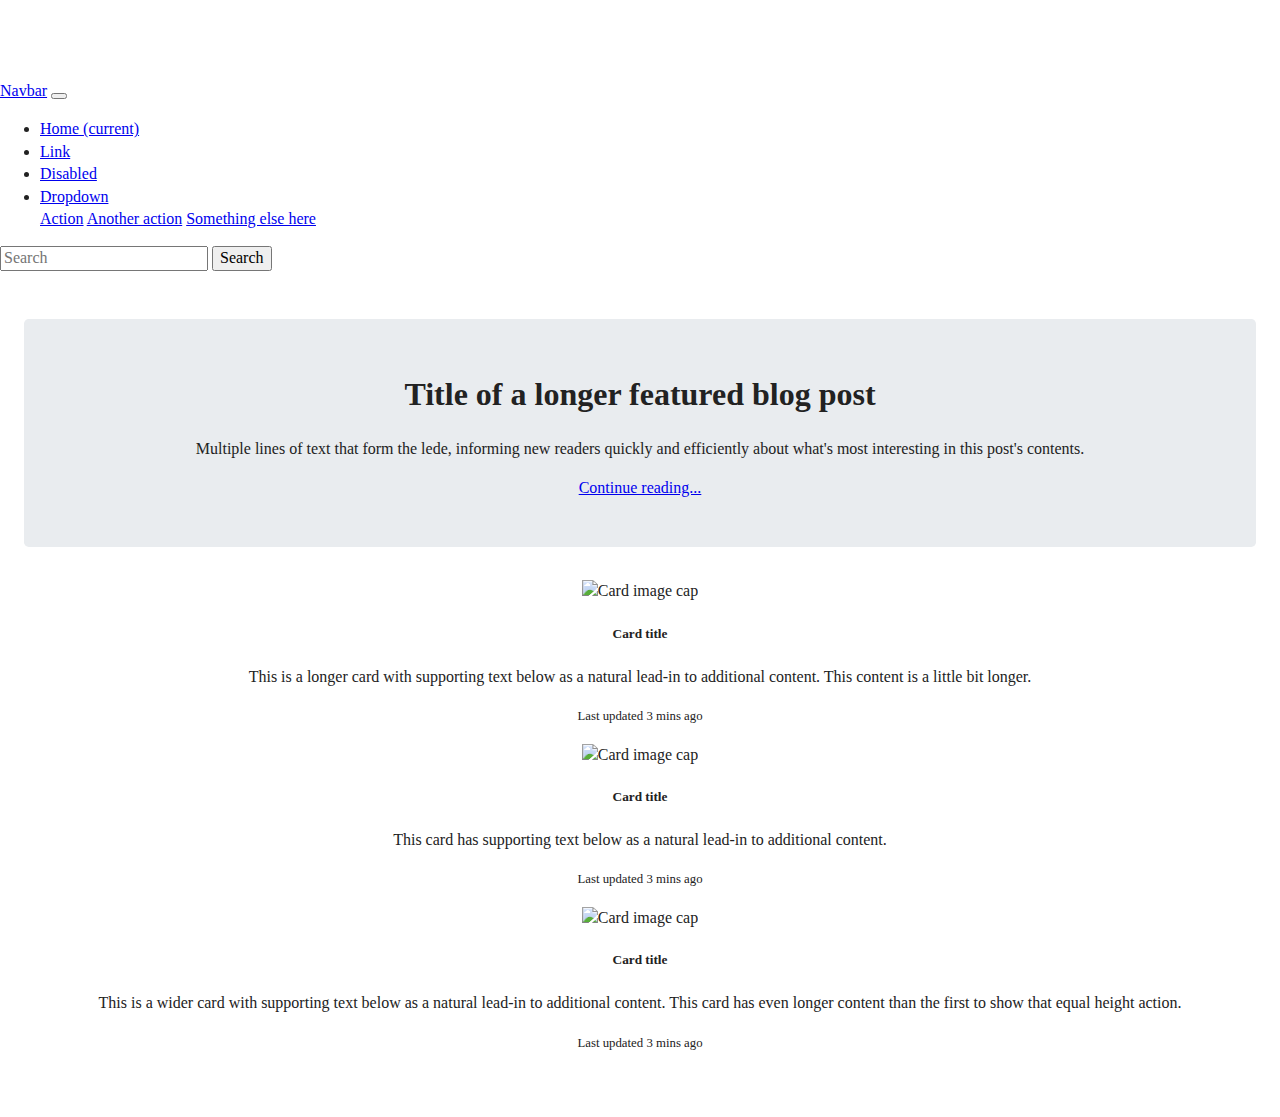
==== docs/index.html @ 1b64cb67 "initial commit" ====
<!doctype html>
<html class="no-js" lang="">

<head>
  <meta charset="utf-8">
  <meta http-equiv="x-ua-compatible" content="ie=edge">
  <title></title>
  <meta name="description" content="">
  <meta name="viewport" content="width=device-width, initial-scale=1, shrink-to-fit=no">

  <link rel="manifest" href="site.webmanifest">
  <link rel="apple-touch-icon" href="icon.png">
  <!-- Place favicon.ico in the root directory -->

  <link rel="stylesheet" href="css/normalize.css">
  <link rel="stylesheet" href="https://stackpath.bootstrapcdn.com/bootstrap/4.1.3/css/bootstrap.min.css" integrity="sha384-MCw98/SFnGE8fJT3GXwEOngsV7Zt27NXFoaoApmYm81iuXoPkFOJwJ8ERdknLPMO" crossorigin="anonymous">
  <link rel="stylesheet" href="css/main.css">
</head>

<body>
  <!--[if lte IE 9]>
    <p class="browserupgrade">You are using an <strong>outdated</strong> browser. Please <a href="https://browsehappy.com/">upgrade your browser</a> to improve your experience and security.</p>
  <![endif]-->

  <nav class="navbar navbar-expand-md navbar-dark bg-dark fixed-top">
    <a class="navbar-brand" href="#">Navbar</a>
    <button class="navbar-toggler" type="button" data-toggle="collapse" data-target="#navbarsExampleDefault" aria-controls="navbarsExampleDefault" aria-expanded="false" aria-label="Toggle navigation">
      <span class="navbar-toggler-icon"></span>
    </button>

    <div class="collapse navbar-collapse" id="navbarsExampleDefault">
      <ul class="navbar-nav mr-auto">
        <li class="nav-item active">
          <a class="nav-link" href="#">Home <span class="sr-only">(current)</span></a>
        </li>
        <li class="nav-item">
          <a class="nav-link" href="#">Link</a>
        </li>
        <li class="nav-item">
          <a class="nav-link disabled" href="#">Disabled</a>
        </li>
        <li class="nav-item dropdown">
          <a class="nav-link dropdown-toggle" href="https://example.com" id="dropdown01" data-toggle="dropdown" aria-haspopup="true" aria-expanded="false">Dropdown</a>
          <div class="dropdown-menu" aria-labelledby="dropdown01">
            <a class="dropdown-item" href="#">Action</a>
            <a class="dropdown-item" href="#">Another action</a>
            <a class="dropdown-item" href="#">Something else here</a>
          </div>
        </li>
      </ul>
      <form class="form-inline my-2 my-lg-0">
        <input class="form-control mr-sm-2" type="text" placeholder="Search" aria-label="Search">
        <button class="btn btn-outline-success my-2 my-sm-0" type="submit">Search</button>
      </form>
    </div>
  </nav>

  <main role="main" class="container">

    <div class="starter-template">

    <div class="row">
      <div class="jumbotron p-3 p-md-5 text-white rounded bg-dark">
        <div class="col-md-6 px-0">
          <h1 class="display-4 font-italic">Title of a longer featured blog post</h1>
          <p class="lead my-3">Multiple lines of text that form the lede, informing new readers quickly and efficiently about what's most interesting in this post's contents.</p>
          <p class="lead mb-0"><a href="#" class="text-white font-weight-bold">Continue reading...</a></p>
        </div>
      </div>
    </div>
      <div class="row">

        <div class="card-deck">
          <div class="card">
            <img class="card-img-top" src="https://via.placeholder.com/150

C/O https://placeholder.com/" alt="Card image cap">
            <div class="card-body">
              <h5 class="card-title">Card title</h5>
              <p class="card-text">This is a longer card with supporting text below as a natural lead-in to additional content. This content is a little bit longer.</p>
              <p class="card-text"><small class="text-muted">Last updated 3 mins ago</small></p>
            </div>
          </div>
          <div class="card">
            <img class="card-img-top" src="https://via.placeholder.com/150

C/O https://placeholder.com/" alt="Card image cap">
            <div class="card-body">
              <h5 class="card-title">Card title</h5>
              <p class="card-text">This card has supporting text below as a natural lead-in to additional content.</p>
              <p class="card-text"><small class="text-muted">Last updated 3 mins ago</small></p>
            </div>
          </div>
          <div class="card">
            <img class="card-img-top" src="https://via.placeholder.com/150

C/O https://placeholder.com/" alt="Card image cap">
            <div class="card-body">
              <h5 class="card-title">Card title</h5>
              <p class="card-text">This is a wider card with supporting text below as a natural lead-in to additional content. This card has even longer content than the first to show that equal height action.</p>
              <p class="card-text"><small class="text-muted">Last updated 3 mins ago</small></p>
            </div>
          </div>
        </div>

    </div>

  </main><!-- /.container -->

  <!-- Add your site or application content here -->








  <script src="https://code.jquery.com/jquery-3.3.1.slim.min.js" integrity="sha384-q8i/X+965DzO0rT7abK41JStQIAqVgRVzpbzo5smXKp4YfRvH+8abtTE1Pi6jizo" crossorigin="anonymous"></script>
  <script src="https://cdnjs.cloudflare.com/ajax/libs/popper.js/1.14.3/umd/popper.min.js" integrity="sha384-ZMP7rVo3mIykV+2+9J3UJ46jBk0WLaUAdn689aCwoqbBJiSnjAK/l8WvCWPIPm49" crossorigin="anonymous"></script>
  <script src="https://stackpath.bootstrapcdn.com/bootstrap/4.1.3/js/bootstrap.min.js" integrity="sha384-ChfqqxuZUCnJSK3+MXmPNIyE6ZbWh2IMqE241rYiqJxyMiZ6OW/JmZQ5stwEULTy" crossorigin="anonymous"></script>
  <script src="js/main.js"></script>

  <!-- Google Analytics: change UA-XXXXX-Y to be your site's ID. -->
  <script>
    window.ga = function () { ga.q.push(arguments) }; ga.q = []; ga.l = +new Date;
    ga('create', 'UA-31454001-2\n', 'auto'); ga('send', 'pageview')
  </script>
  <script src="https://www.google-analytics.com/analytics.js" async defer></script>
</body>

</html>
---- docs/css/main.css ----
/*! HTML5 Boilerplate v6.1.0 | MIT License | https://html5boilerplate.com/ */

/* main.css 1.0.0 | MIT License | https://github.com/h5bp/main.css#readme */
/*
 * What follows is the result of much research on cross-browser styling.
 * Credit left inline and big thanks to Nicolas Gallagher, Jonathan Neal,
 * Kroc Camen, and the H5BP dev community and team.
 */

 
/* ==========================================================================
   Base styles: opinionated defaults
   ========================================================================== */

   html {
    color: #222;
    font-size: 1em;
    line-height: 1.4;
}

/*
 * Remove text-shadow in selection highlight:
 * https://twitter.com/miketaylr/status/12228805301
 *
 * Vendor-prefixed and regular ::selection selectors cannot be combined:
 * https://stackoverflow.com/a/16982510/7133471
 *
 * Customize the background color to match your design.
 */

::-moz-selection {
    background: #b3d4fc;
    text-shadow: none;
}

::selection {
    background: #b3d4fc;
    text-shadow: none;
}

/*
 * A better looking default horizontal rule
 */

hr {
    display: block;
    height: 1px;
    border: 0;
    border-top: 1px solid #ccc;
    margin: 1em 0;
    padding: 0;
}

/*
 * Remove the gap between audio, canvas, iframes,
 * images, videos and the bottom of their containers:
 * https://github.com/h5bp/html5-boilerplate/issues/440
 */

audio,
canvas,
iframe,
img,
svg,
video {
    vertical-align: middle;
}

/*
 * Remove default fieldset styles.
 */

fieldset {
    border: 0;
    margin: 0;
    padding: 0;
}

/*
 * Allow only vertical resizing of textareas.
 */

textarea {
    resize: vertical;
}

/* ==========================================================================
   Browser Upgrade Prompt
   ========================================================================== */

.browserupgrade {
    margin: 0.2em 0;
    background: #ccc;
    color: #000;
    padding: 0.2em 0;
}




 /* ==========================================================================
   Author's custom styles
   ========================================================================== */



body {
  padding-top: 5rem;
}
.starter-template {
  padding: 3rem 1.5rem;
  text-align: center;
}

.jumbotron {
  padding: 2rem 1rem;
  margin-bottom: 2rem;
  background-color: #e9ecef;
  border-radius: .3rem;
}












 /* ==========================================================================
   Helper classes
   ========================================================================== */

/*
 * Hide visually and from screen readers
 */

 .hidden {
  display: none !important;
}

/*
* Hide only visually, but have it available for screen readers:
* https://snook.ca/archives/html_and_css/hiding-content-for-accessibility
*
* 1. For long content, line feeds are not interpreted as spaces and small width
*    causes content to wrap 1 word per line:
*    https://medium.com/@jessebeach/beware-smushed-off-screen-accessible-text-5952a4c2cbfe
*/

.visuallyhidden {
  border: 0;
  clip: rect(0 0 0 0);
  height: 1px;
  margin: -1px;
  overflow: hidden;
  padding: 0;
  position: absolute;
  width: 1px;
  white-space: nowrap; /* 1 */
}

/*
* Extends the .visuallyhidden class to allow the element
* to be focusable when navigated to via the keyboard:
* https://www.drupal.org/node/897638
*/

.visuallyhidden.focusable:active,
.visuallyhidden.focusable:focus {
  clip: auto;
  height: auto;
  margin: 0;
  overflow: visible;
  position: static;
  width: auto;
  white-space: inherit;
}

/*
* Hide visually and from screen readers, but maintain layout
*/

.invisible {
  visibility: hidden;
}

/*
* Clearfix: contain floats
*
* For modern browsers
* 1. The space content is one way to avoid an Opera bug when the
*    `contenteditable` attribute is included anywhere else in the document.
*    Otherwise it causes space to appear at the top and bottom of elements
*    that receive the `clearfix` class.
* 2. The use of `table` rather than `block` is only necessary if using
*    `:before` to contain the top-margins of child elements.
*/

.clearfix:before,
.clearfix:after {
  content: " "; /* 1 */
  display: table; /* 2 */
}

.clearfix:after {
  clear: both;
}

 
/* ==========================================================================
   EXAMPLE Media Queries for Responsive Design.
   These examples override the primary ('mobile first') styles.
   Modify as content requires.
   ========================================================================== */

   @media only screen and (min-width: 35em) {
    /* Style adjustments for viewports that meet the condition */
}

@media print,
       (-webkit-min-device-pixel-ratio: 1.25),
       (min-resolution: 1.25dppx),
       (min-resolution: 120dpi) {
    /* Style adjustments for high resolution devices */
}

 
/* ==========================================================================
   Print styles.
   Inlined to avoid the additional HTTP request:
   https://www.phpied.com/delay-loading-your-print-css/
   ========================================================================== */

   @media print {
    *,
    *:before,
    *:after {
        background: transparent !important;
        color: #000 !important; /* Black prints faster */
        -webkit-box-shadow: none !important;
        box-shadow: none !important;
        text-shadow: none !important;
    }

    a,
    a:visited {
        text-decoration: underline;
    }

    a[href]:after {
        content: " (" attr(href) ")";
    }

    abbr[title]:after {
        content: " (" attr(title) ")";
    }

    /*
     * Don't show links that are fragment identifiers,
     * or use the `javascript:` pseudo protocol
     */

    a[href^="#"]:after,
    a[href^="javascript:"]:after {
        content: "";
    }

    pre {
        white-space: pre-wrap !important;
    }
    pre,
    blockquote {
        border: 1px solid #999;
        page-break-inside: avoid;
    }

    /*
     * Printing Tables:
     * http://css-discuss.incutio.com/wiki/Printing_Tables
     */

    thead {
        display: table-header-group;
    }

    tr,
    img {
        page-break-inside: avoid;
    }

    p,
    h2,
    h3 {
        orphans: 3;
        widows: 3;
    }

    h2,
    h3 {
        page-break-after: avoid;
    }
}
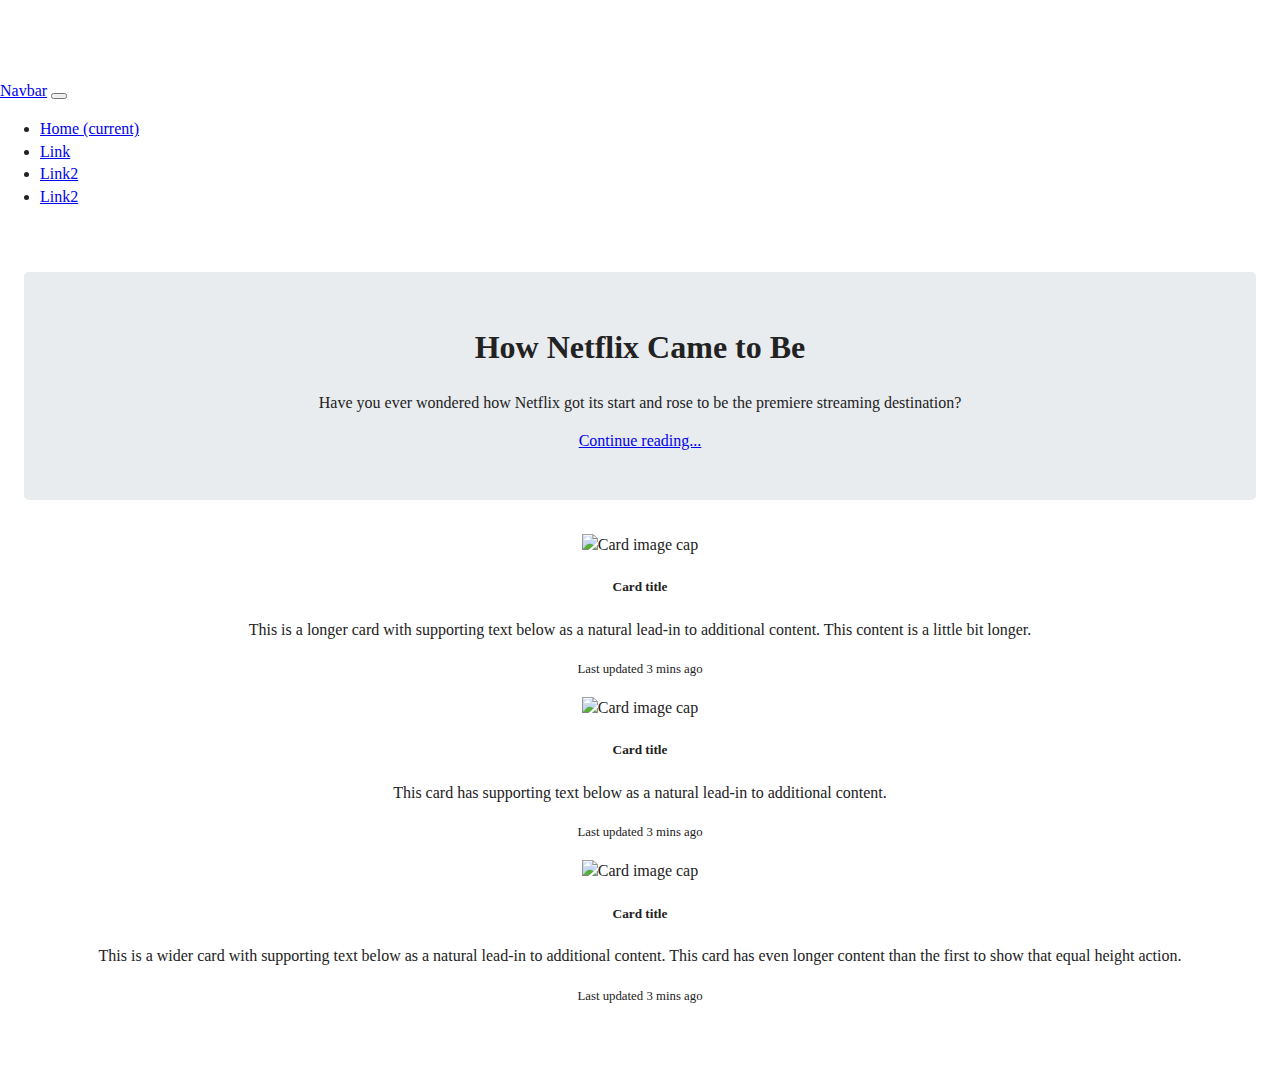
==== commit 6b589c35: "attempting to get gitpages to work" ====
--- a/docs/index.html
+++ b/docs/index.html
@@ -37,21 +37,12 @@
           <a class="nav-link" href="#">Link</a>
         </li>
         <li class="nav-item">
-          <a class="nav-link disabled" href="#">Disabled</a>
+          <a class="nav-link" href="#">Link2</a>
         </li>
-        <li class="nav-item dropdown">
-          <a class="nav-link dropdown-toggle" href="https://example.com" id="dropdown01" data-toggle="dropdown" aria-haspopup="true" aria-expanded="false">Dropdown</a>
-          <div class="dropdown-menu" aria-labelledby="dropdown01">
-            <a class="dropdown-item" href="#">Action</a>
-            <a class="dropdown-item" href="#">Another action</a>
-            <a class="dropdown-item" href="#">Something else here</a>
-          </div>
+        <li class="nav-item">
+          <a class="nav-link" href="#">Link2</a>
         </li>
       </ul>
-      <form class="form-inline my-2 my-lg-0">
-        <input class="form-control mr-sm-2" type="text" placeholder="Search" aria-label="Search">
-        <button class="btn btn-outline-success my-2 my-sm-0" type="submit">Search</button>
-      </form>
     </div>
   </nav>
 
@@ -62,8 +53,8 @@
     <div class="row">
       <div class="jumbotron p-3 p-md-5 text-white rounded bg-dark">
         <div class="col-md-6 px-0">
-          <h1 class="display-4 font-italic">Title of a longer featured blog post</h1>
-          <p class="lead my-3">Multiple lines of text that form the lede, informing new readers quickly and efficiently about what's most interesting in this post's contents.</p>
+          <h1 class="display-4 font-italic">How Netflix Came to Be</h1>
+          <p class="lead my-3">Have you ever wondered how Netflix got its start and rose to be the premiere streaming destination?</p>
           <p class="lead mb-0"><a href="#" class="text-white font-weight-bold">Continue reading...</a></p>
         </div>
       </div>
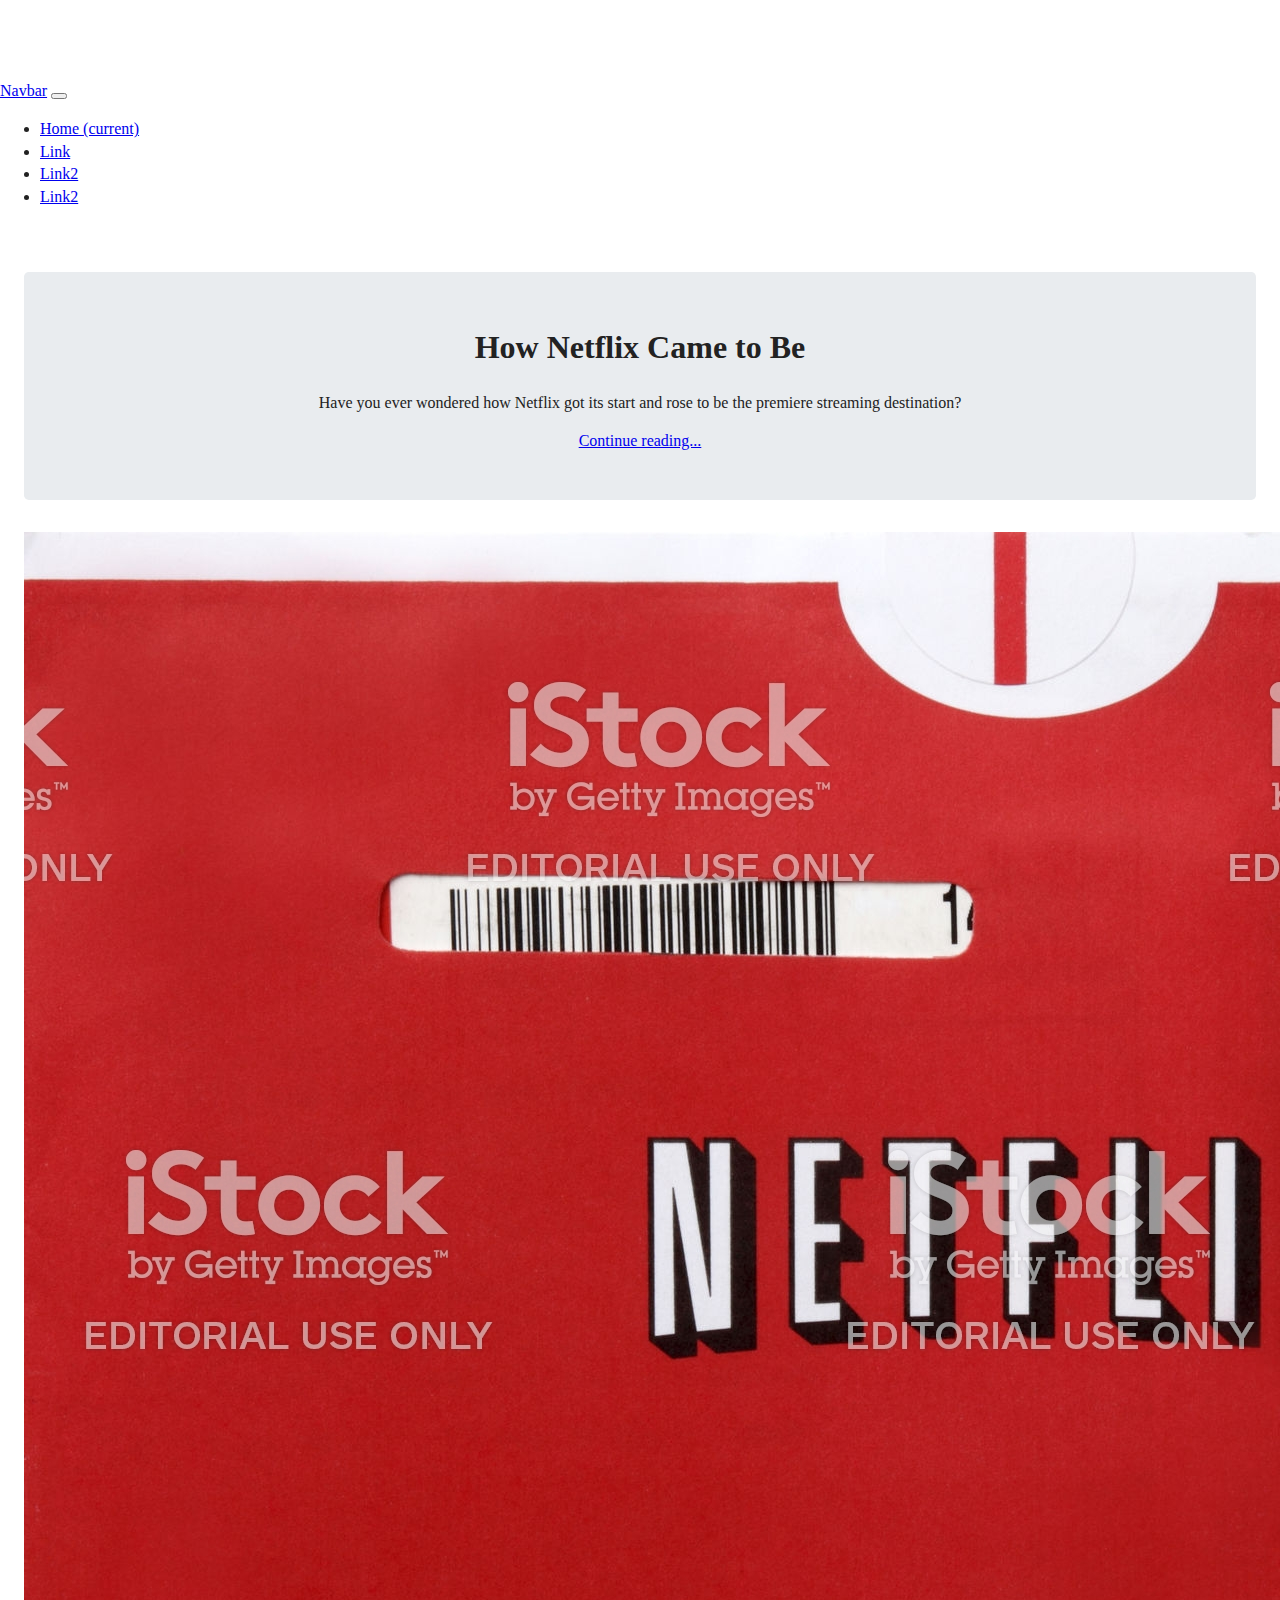
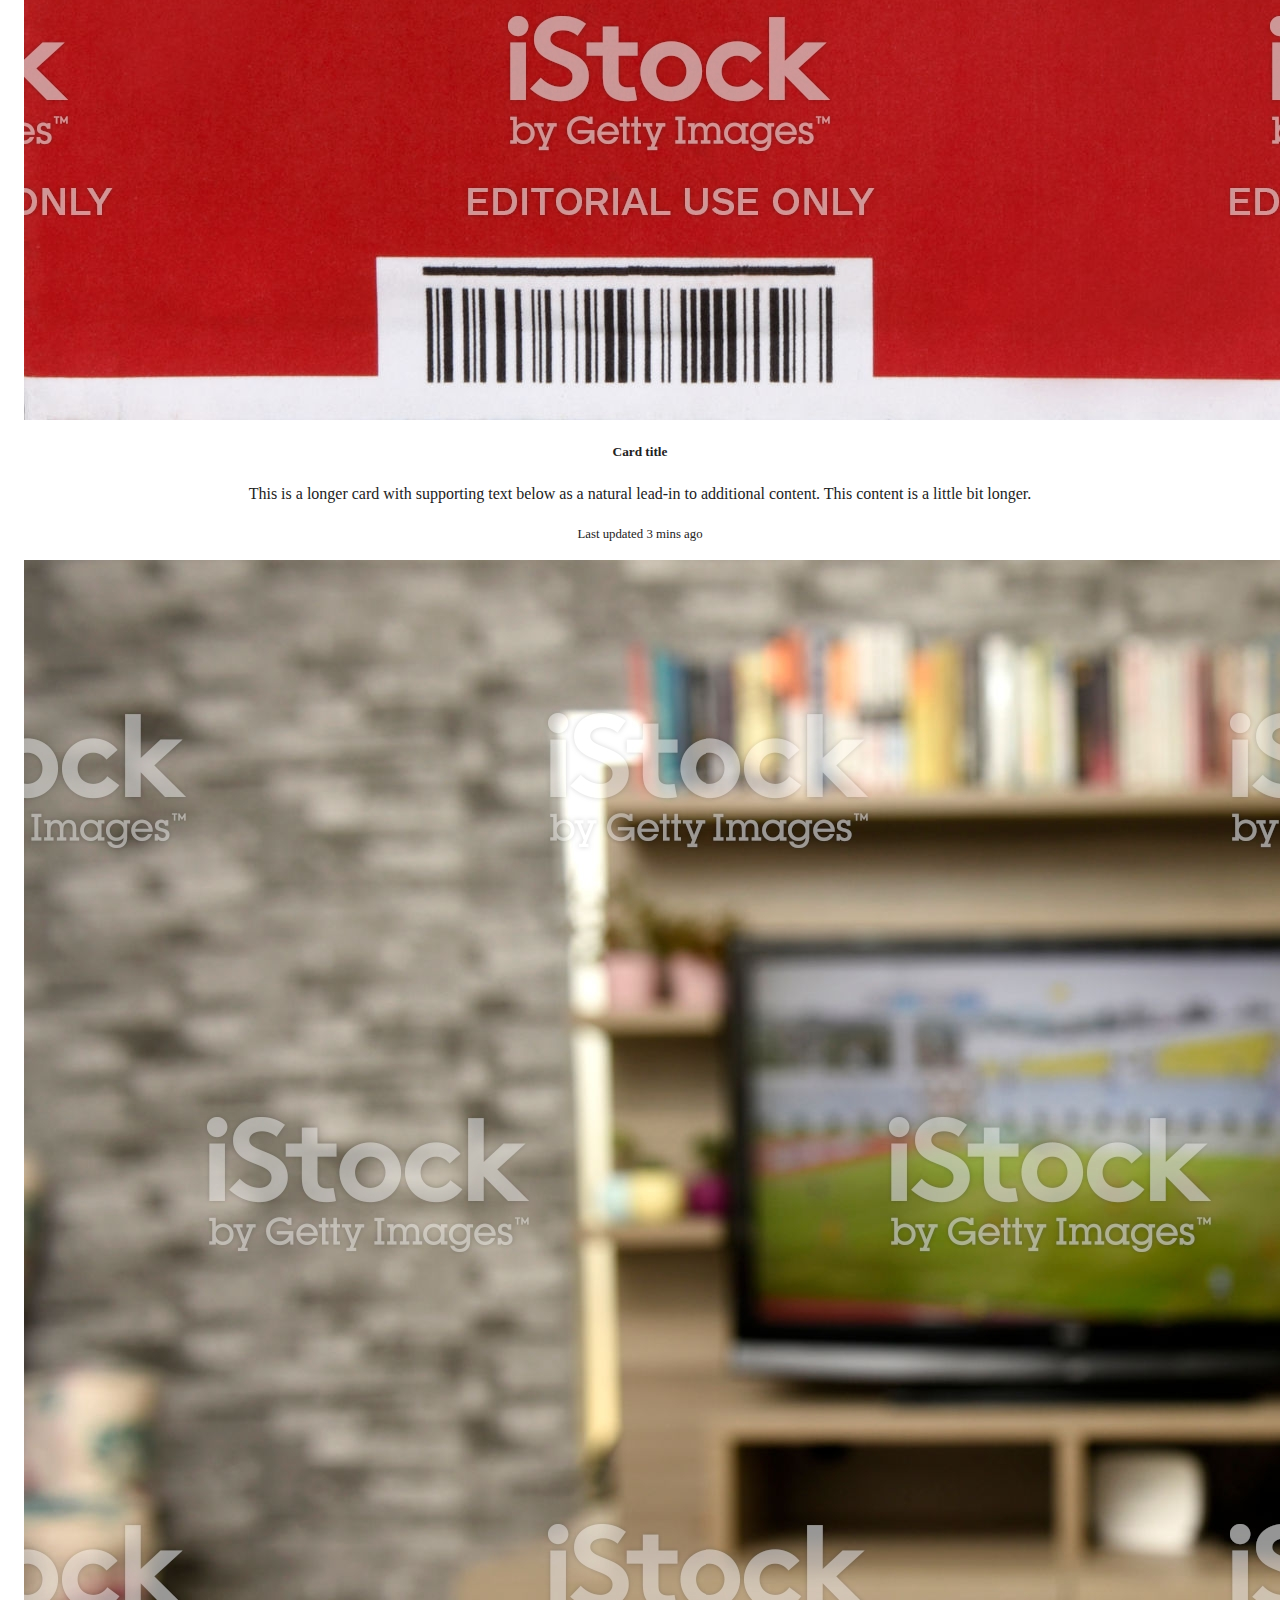
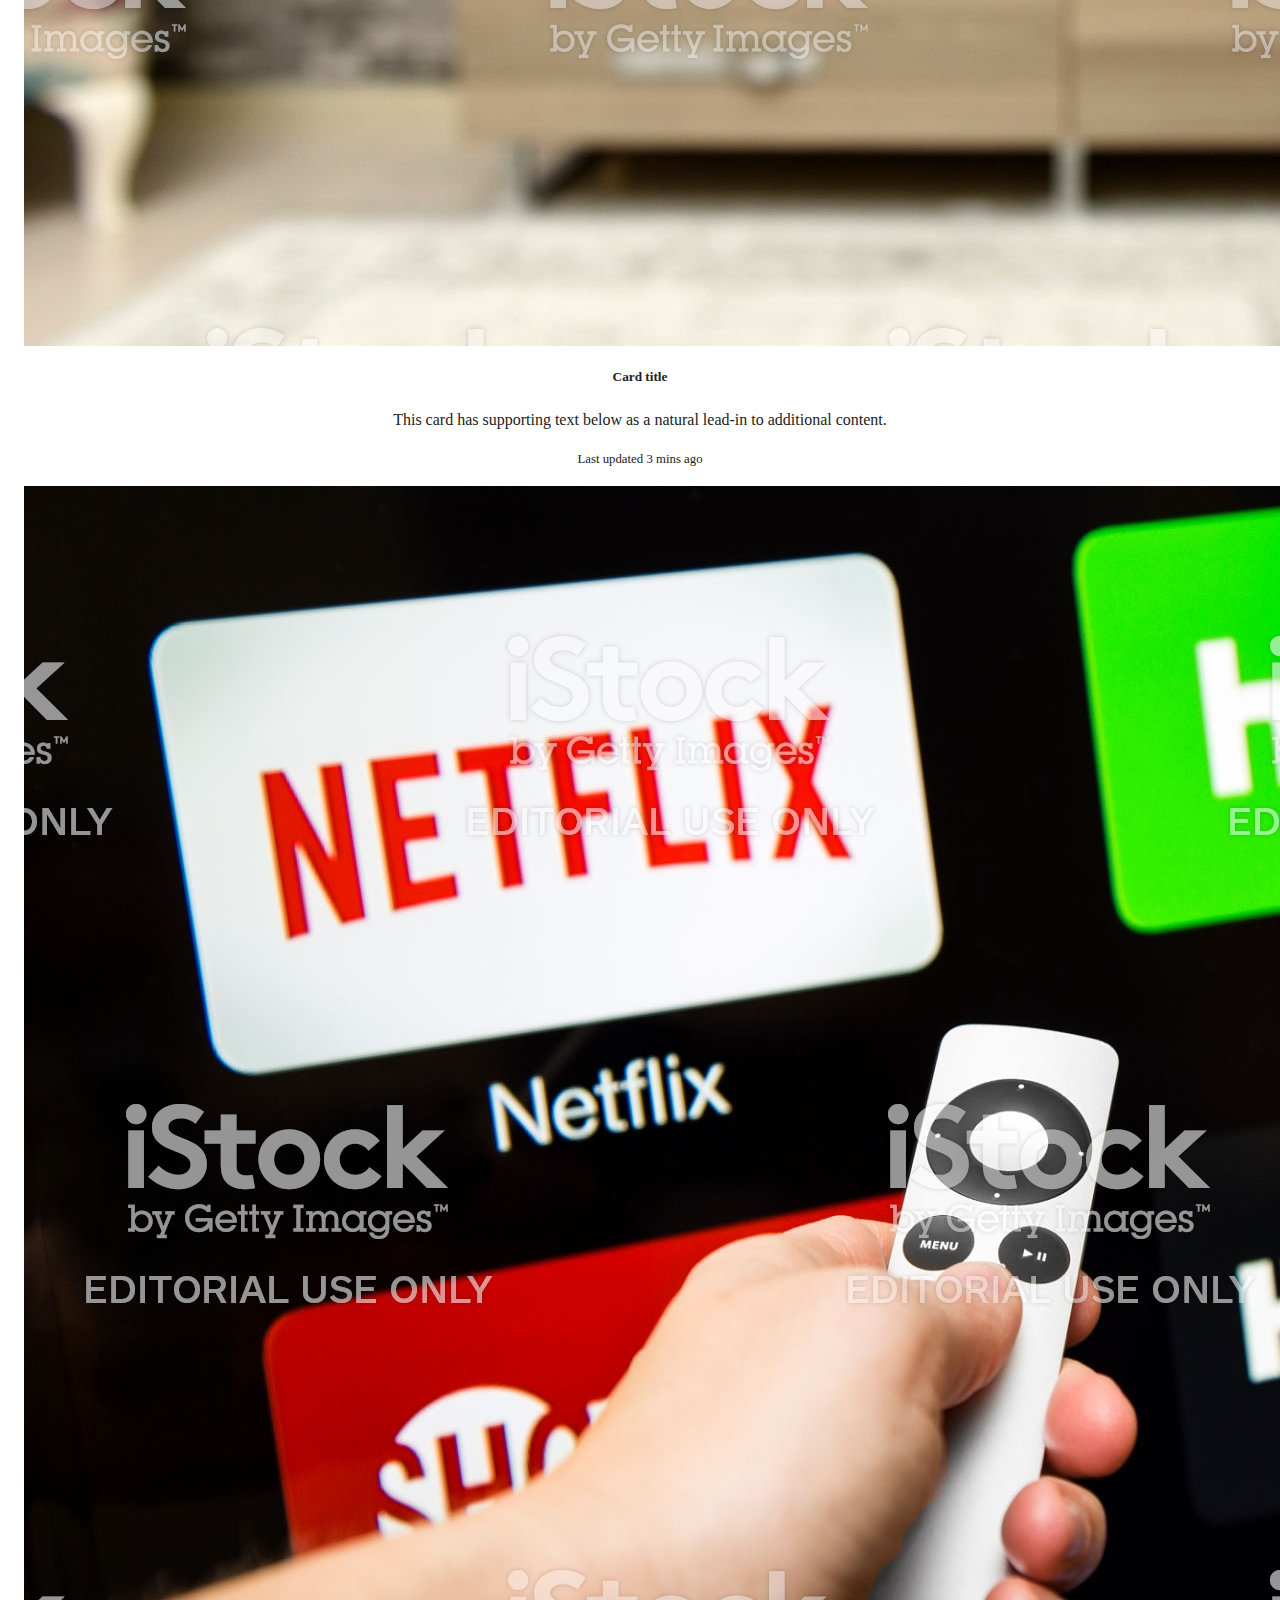
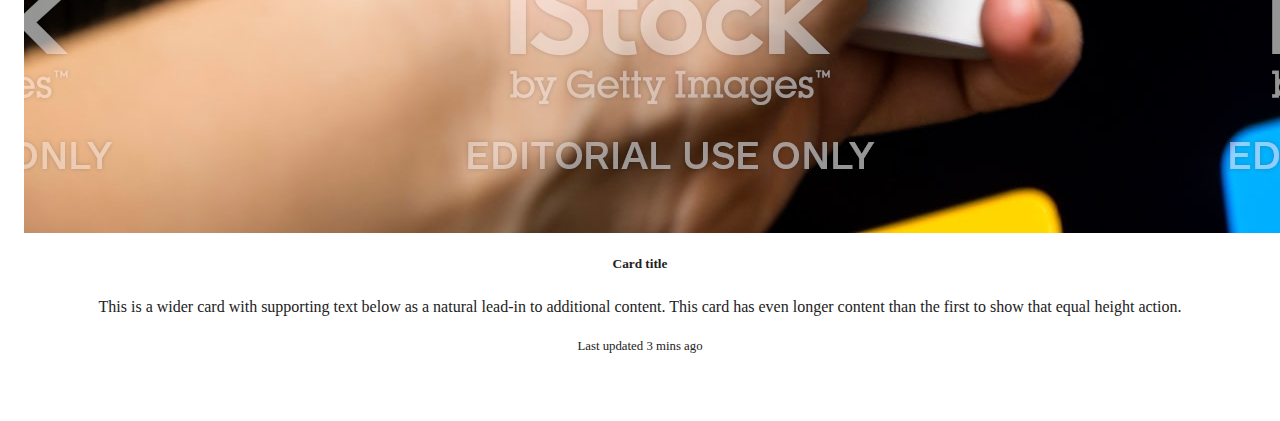
==== commit b2ffc19b: "building site >google analytics testing" ====
--- a/docs/index.html
+++ b/docs/index.html
@@ -63,9 +63,7 @@
 
         <div class="card-deck">
           <div class="card">
-            <img class="card-img-top" src="https://via.placeholder.com/150
-
-C/O https://placeholder.com/" alt="Card image cap">
+            <img class="card-img-top" src="netflix_envelope.jpg" alt="Card image cap">
             <div class="card-body">
               <h5 class="card-title">Card title</h5>
               <p class="card-text">This is a longer card with supporting text below as a natural lead-in to additional content. This content is a little bit longer.</p>
@@ -73,9 +71,7 @@
             </div>
           </div>
           <div class="card">
-            <img class="card-img-top" src="https://via.placeholder.com/150
-
-C/O https://placeholder.com/" alt="Card image cap">
+            <img class="card-img-top" src="getting_ready_to_watch.jpg" alt="Card image cap">
             <div class="card-body">
               <h5 class="card-title">Card title</h5>
               <p class="card-text">This card has supporting text below as a natural lead-in to additional content.</p>
@@ -83,9 +79,7 @@
             </div>
           </div>
           <div class="card">
-            <img class="card-img-top" src="https://via.placeholder.com/150
-
-C/O https://placeholder.com/" alt="Card image cap">
+            <img class="card-img-top" src="streaming_competition.jpg" alt="Card image cap">
             <div class="card-body">
               <h5 class="card-title">Card title</h5>
               <p class="card-text">This is a wider card with supporting text below as a natural lead-in to additional content. This card has even longer content than the first to show that equal height action.</p>
@@ -115,7 +109,7 @@
   <!-- Google Analytics: change UA-XXXXX-Y to be your site's ID. -->
   <script>
     window.ga = function () { ga.q.push(arguments) }; ga.q = []; ga.l = +new Date;
-    ga('create', 'UA-31454001-2\n', 'auto'); ga('send', 'pageview')
+    ga('create', 'UUA-131210728-1\n', 'auto'); ga('send', 'pageview')
   </script>
   <script src="https://www.google-analytics.com/analytics.js" async defer></script>
 </body>
--- a/docs/css/main.css
+++ b/docs/css/main.css
@@ -304,5 +304,8 @@
         page-break-after: avoid;
     }
 }
-
-
+.logo{
+  width: 150px;
+  height: 300px;
+}
+
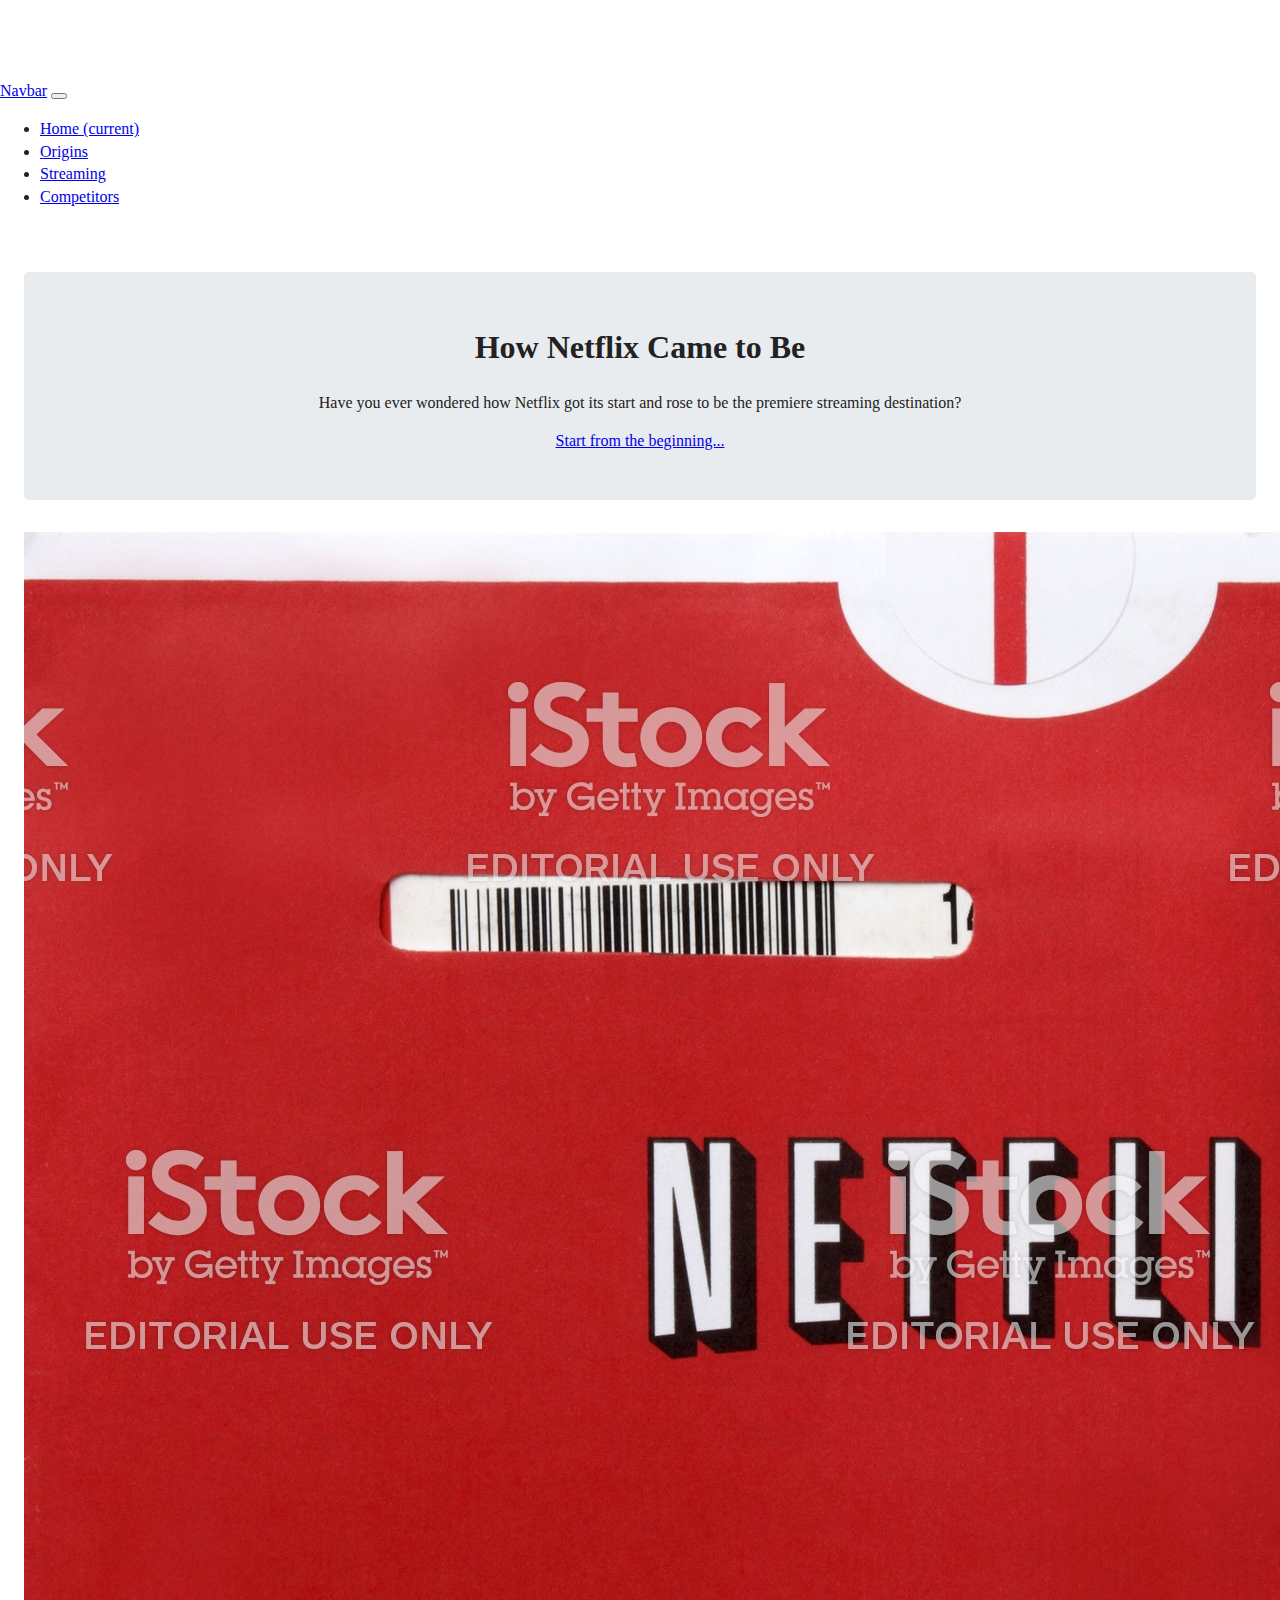
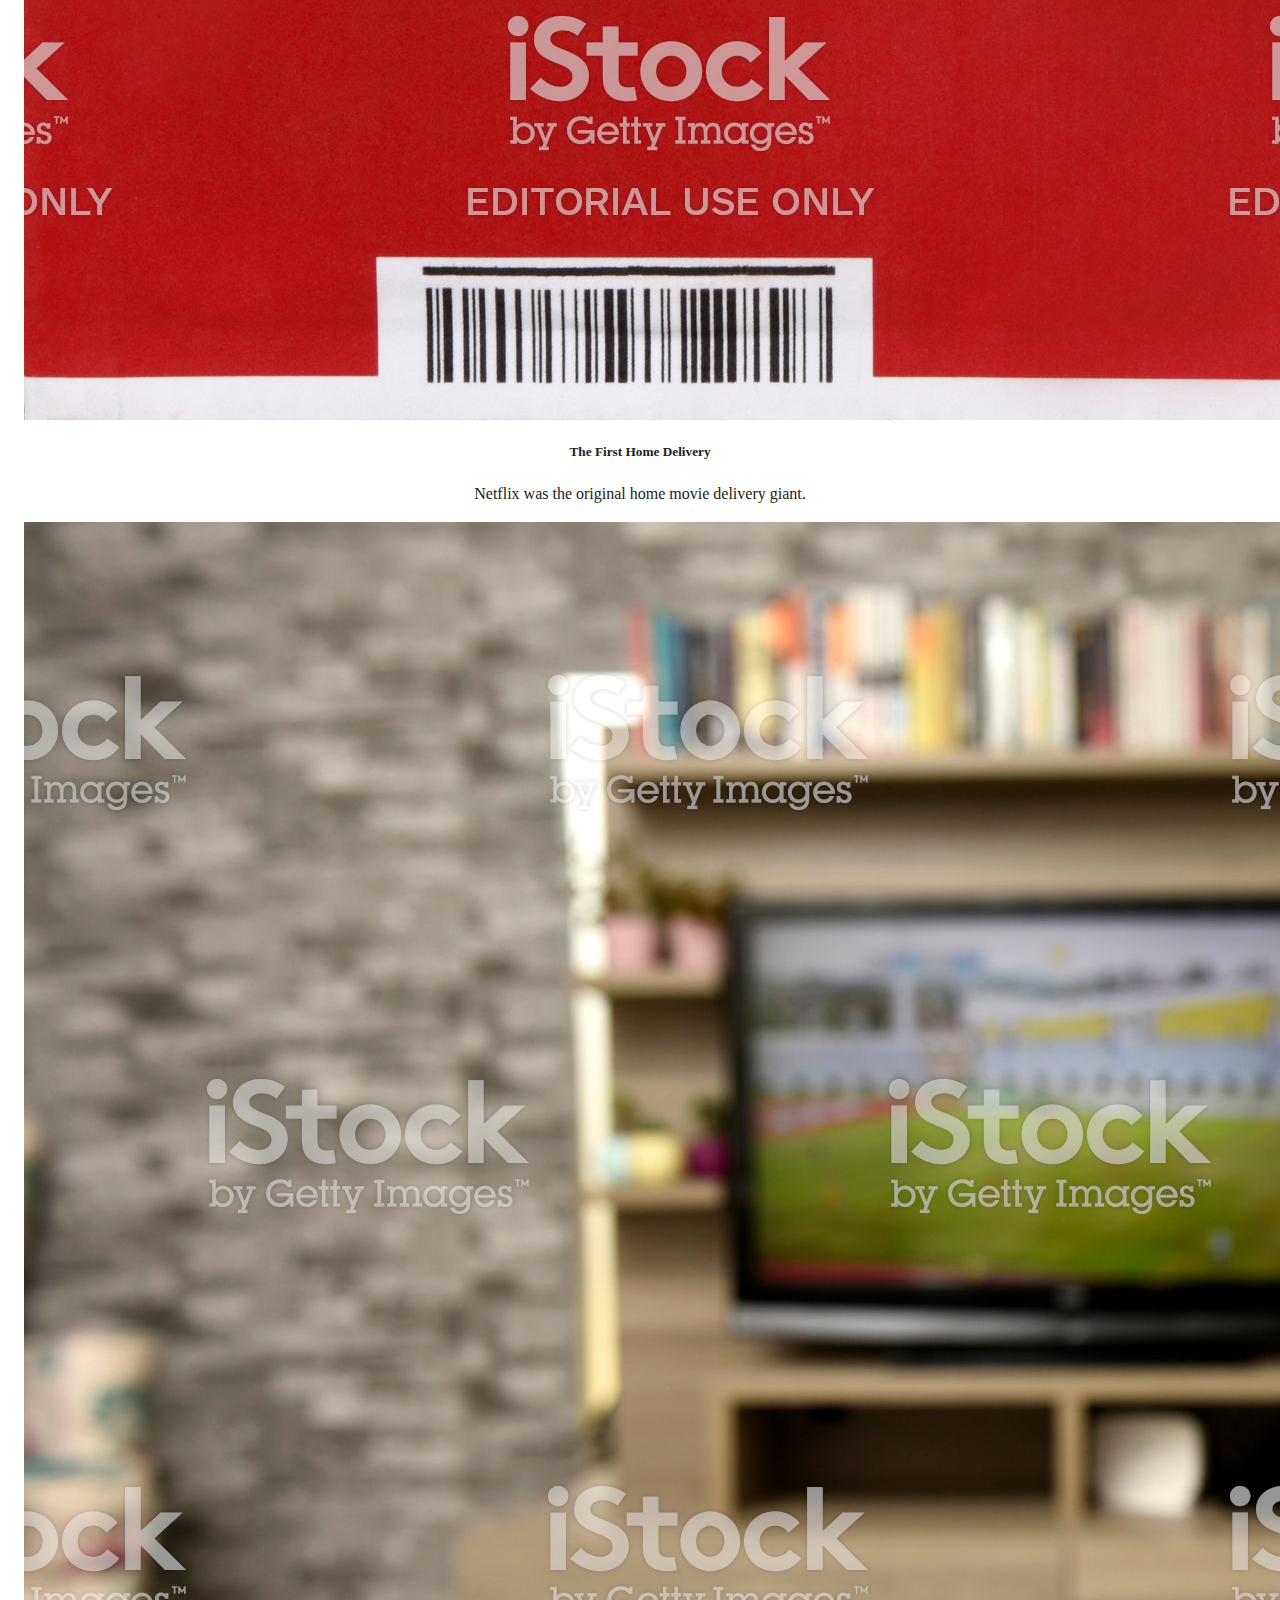
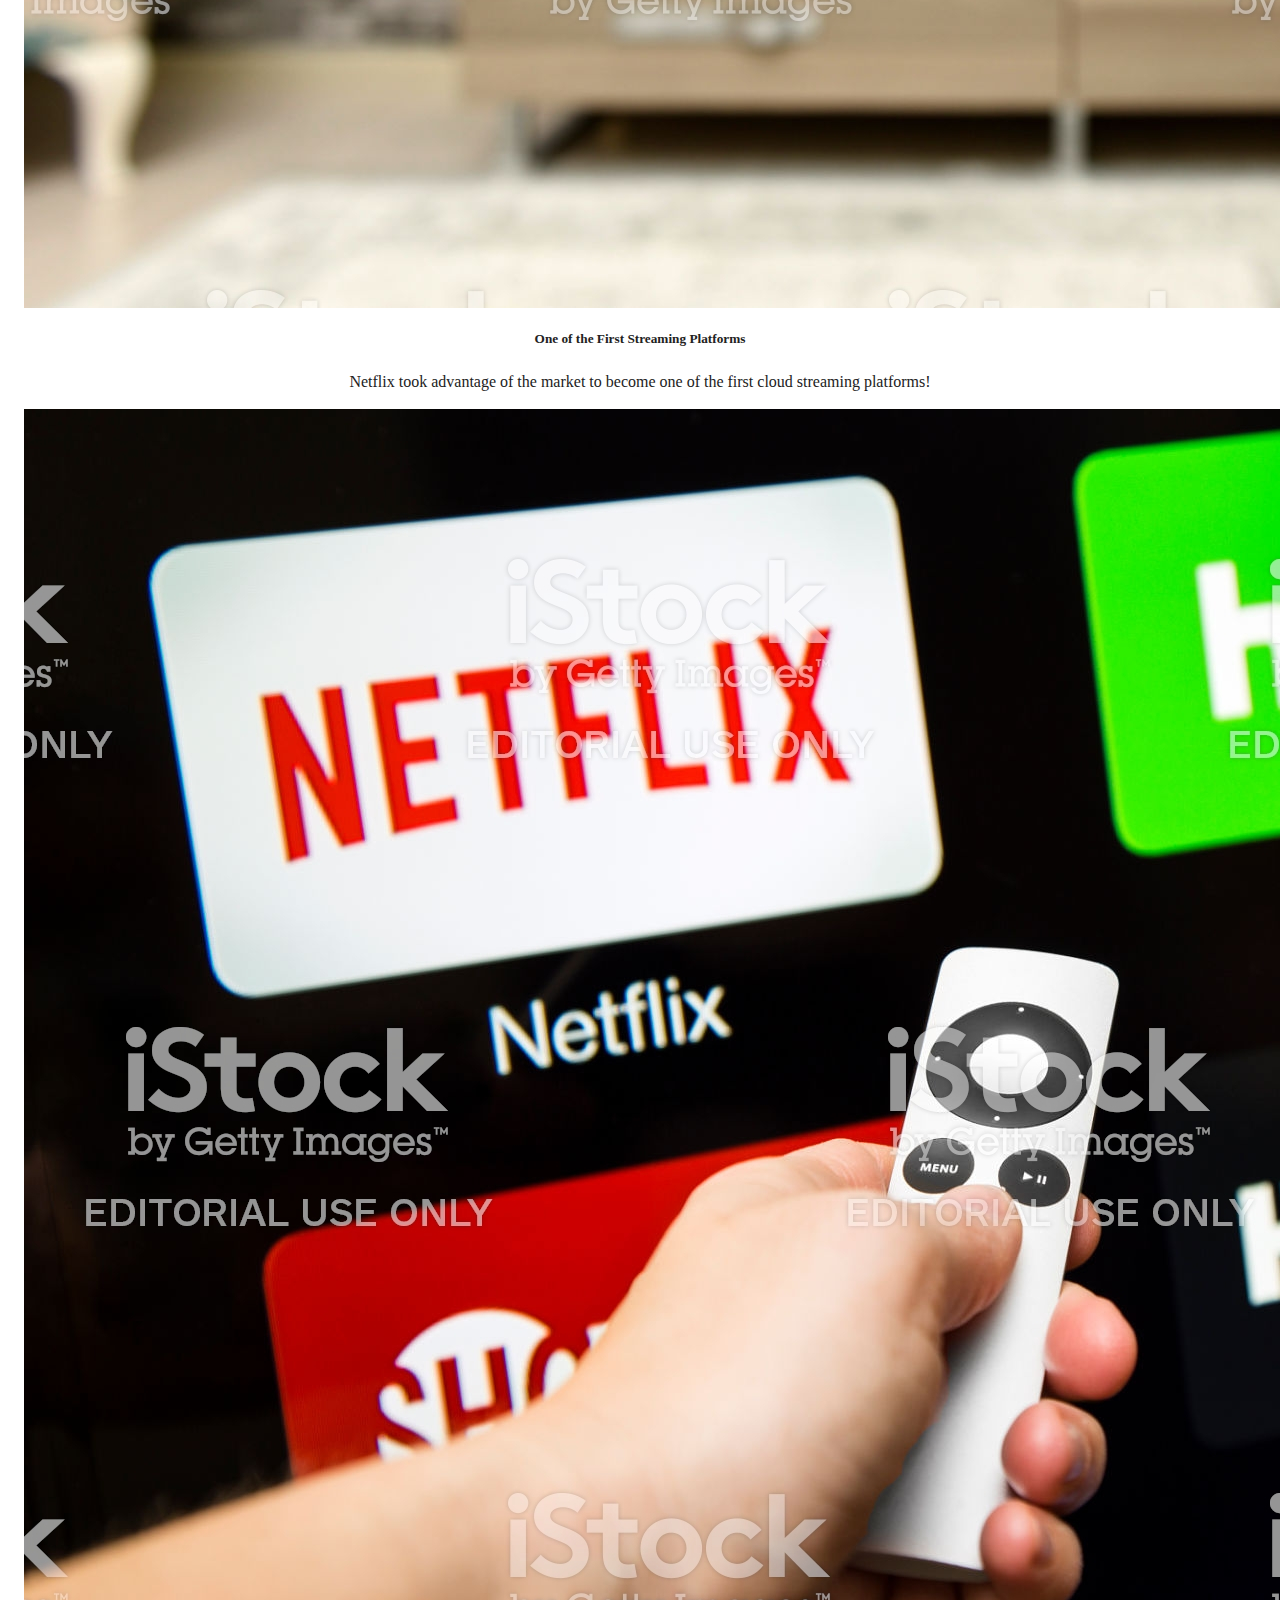
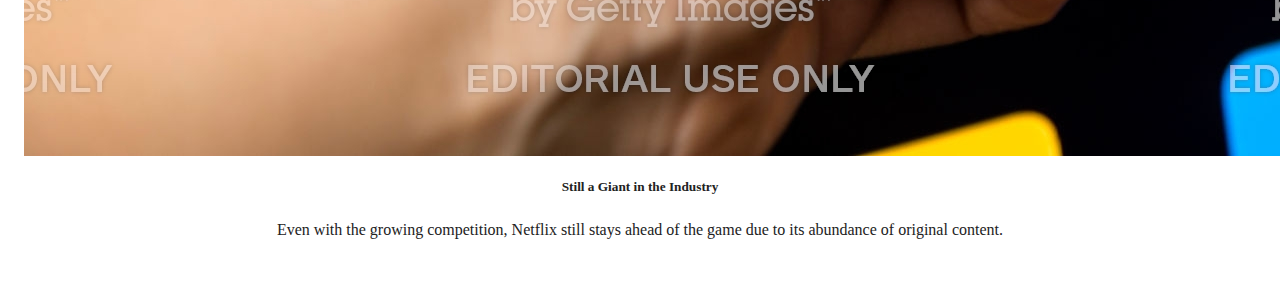
==== commit 34573466: "building site >google analytics testing" ====
--- a/docs/index.html
+++ b/docs/index.html
@@ -2,6 +2,15 @@
 <html class="no-js" lang="">
 
 <head>
+  <!-- Global site tag (gtag.js) - Google Analytics -->
+  <script async src="https://www.googletagmanager.com/gtag/js?id=UA-131210728-1"></script>
+  <script>
+    window.dataLayer = window.dataLayer || [];
+    function gtag(){dataLayer.push(arguments);}
+    gtag('js', new Date());
+
+    gtag('config', 'UA-131210728-1');
+  </script>
   <meta charset="utf-8">
   <meta http-equiv="x-ua-compatible" content="ie=edge">
   <title></title>
@@ -31,16 +40,16 @@
     <div class="collapse navbar-collapse" id="navbarsExampleDefault">
       <ul class="navbar-nav mr-auto">
         <li class="nav-item active">
-          <a class="nav-link" href="#">Home <span class="sr-only">(current)</span></a>
+          <a class="nav-link" href="index.html">Home <span class="sr-only">(current)</span></a>
         </li>
         <li class="nav-item">
-          <a class="nav-link" href="#">Link</a>
+          <a class="nav-link" href="origins.html">Origins</a>
         </li>
         <li class="nav-item">
-          <a class="nav-link" href="#">Link2</a>
+          <a class="nav-link" href="growth.html">Streaming</a>
         </li>
         <li class="nav-item">
-          <a class="nav-link" href="#">Link2</a>
+          <a class="nav-link" href="competition.html">Competitors</a>
         </li>
       </ul>
     </div>
@@ -55,7 +64,7 @@
         <div class="col-md-6 px-0">
           <h1 class="display-4 font-italic">How Netflix Came to Be</h1>
           <p class="lead my-3">Have you ever wondered how Netflix got its start and rose to be the premiere streaming destination?</p>
-          <p class="lead mb-0"><a href="#" class="text-white font-weight-bold">Continue reading...</a></p>
+          <p class="lead mb-0"><a href="origins.html" class="text-white font-weight-bold">Start from the beginning...</a></p>
         </div>
       </div>
     </div>
@@ -65,25 +74,22 @@
           <div class="card">
             <img class="card-img-top" src="netflix_envelope.jpg" alt="Card image cap">
             <div class="card-body">
-              <h5 class="card-title">Card title</h5>
-              <p class="card-text">This is a longer card with supporting text below as a natural lead-in to additional content. This content is a little bit longer.</p>
-              <p class="card-text"><small class="text-muted">Last updated 3 mins ago</small></p>
+              <h5 class="card-title">The First Home Delivery</h5>
+              <p class="card-text">Netflix was the original home movie delivery giant.</p>
             </div>
           </div>
           <div class="card">
             <img class="card-img-top" src="getting_ready_to_watch.jpg" alt="Card image cap">
             <div class="card-body">
-              <h5 class="card-title">Card title</h5>
-              <p class="card-text">This card has supporting text below as a natural lead-in to additional content.</p>
-              <p class="card-text"><small class="text-muted">Last updated 3 mins ago</small></p>
+              <h5 class="card-title">One of the First Streaming Platforms</h5>
+              <p class="card-text">Netflix took advantage of the market to become one of the first cloud streaming platforms!</p>
             </div>
           </div>
           <div class="card">
             <img class="card-img-top" src="streaming_competition.jpg" alt="Card image cap">
             <div class="card-body">
-              <h5 class="card-title">Card title</h5>
-              <p class="card-text">This is a wider card with supporting text below as a natural lead-in to additional content. This card has even longer content than the first to show that equal height action.</p>
-              <p class="card-text"><small class="text-muted">Last updated 3 mins ago</small></p>
+              <h5 class="card-title">Still a Giant in the Industry</h5>
+              <p class="card-text">Even with the growing competition, Netflix still stays ahead of the game due to its abundance of original content.</p>
             </div>
           </div>
         </div>
@@ -106,12 +112,6 @@
   <script src="https://stackpath.bootstrapcdn.com/bootstrap/4.1.3/js/bootstrap.min.js" integrity="sha384-ChfqqxuZUCnJSK3+MXmPNIyE6ZbWh2IMqE241rYiqJxyMiZ6OW/JmZQ5stwEULTy" crossorigin="anonymous"></script>
   <script src="js/main.js"></script>
 
-  <!-- Google Analytics: change UA-XXXXX-Y to be your site's ID. -->
-  <script>
-    window.ga = function () { ga.q.push(arguments) }; ga.q = []; ga.l = +new Date;
-    ga('create', 'UUA-131210728-1\n', 'auto'); ga('send', 'pageview')
-  </script>
-  <script src="https://www.google-analytics.com/analytics.js" async defer></script>
 </body>
 
 </html>
